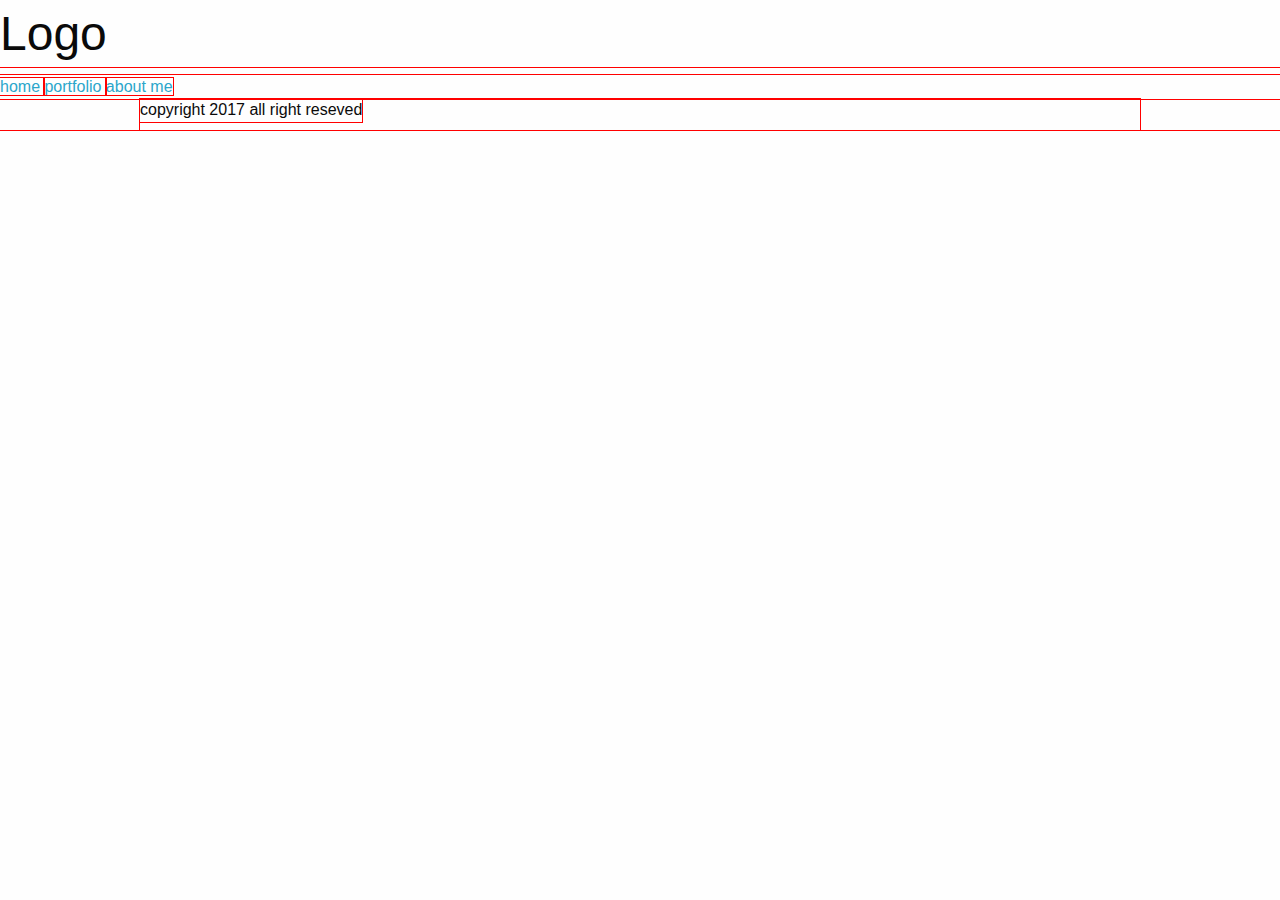
==== about.html @ a463ced1 "drop about and portfolio" ====
<!DOCTYPE html>
<html>
<head>
  <meta charset="utf-8">
    <meta name="viewport" content="width=device-width, initial-scale=1.0">
<title>jasmine hune - artist- about me</title>
<link rel="stylesheet" href="css/foundation.css">
<link rel="stylesheet" href="css/app.css">
</head>
<body>
<div class="wrapper">
<header class "row">
<h1>Logo</h1>
<nav>
   <a href="index.html"> home </a>
   <a href="portfolio.html"> portfolio </a>
   <a href="about.html"> about me </a>
 </nav>
  </header>
  
<footer class ="row">
<h6>copyright 2017 all right reseved</h6>
</footer>
</div>
<script src="js/vendor/jquery.js"></script>
   <script src="js/vendor/what-input.js"></script>
   <script src="js/vendor/foundation.js"></script>
   <script src="js/app.js"></script>
 </body>
</html>
---- css/app.css ----
/*this is my stylesheet for the homepage*/

*{outline:1px solid red;}
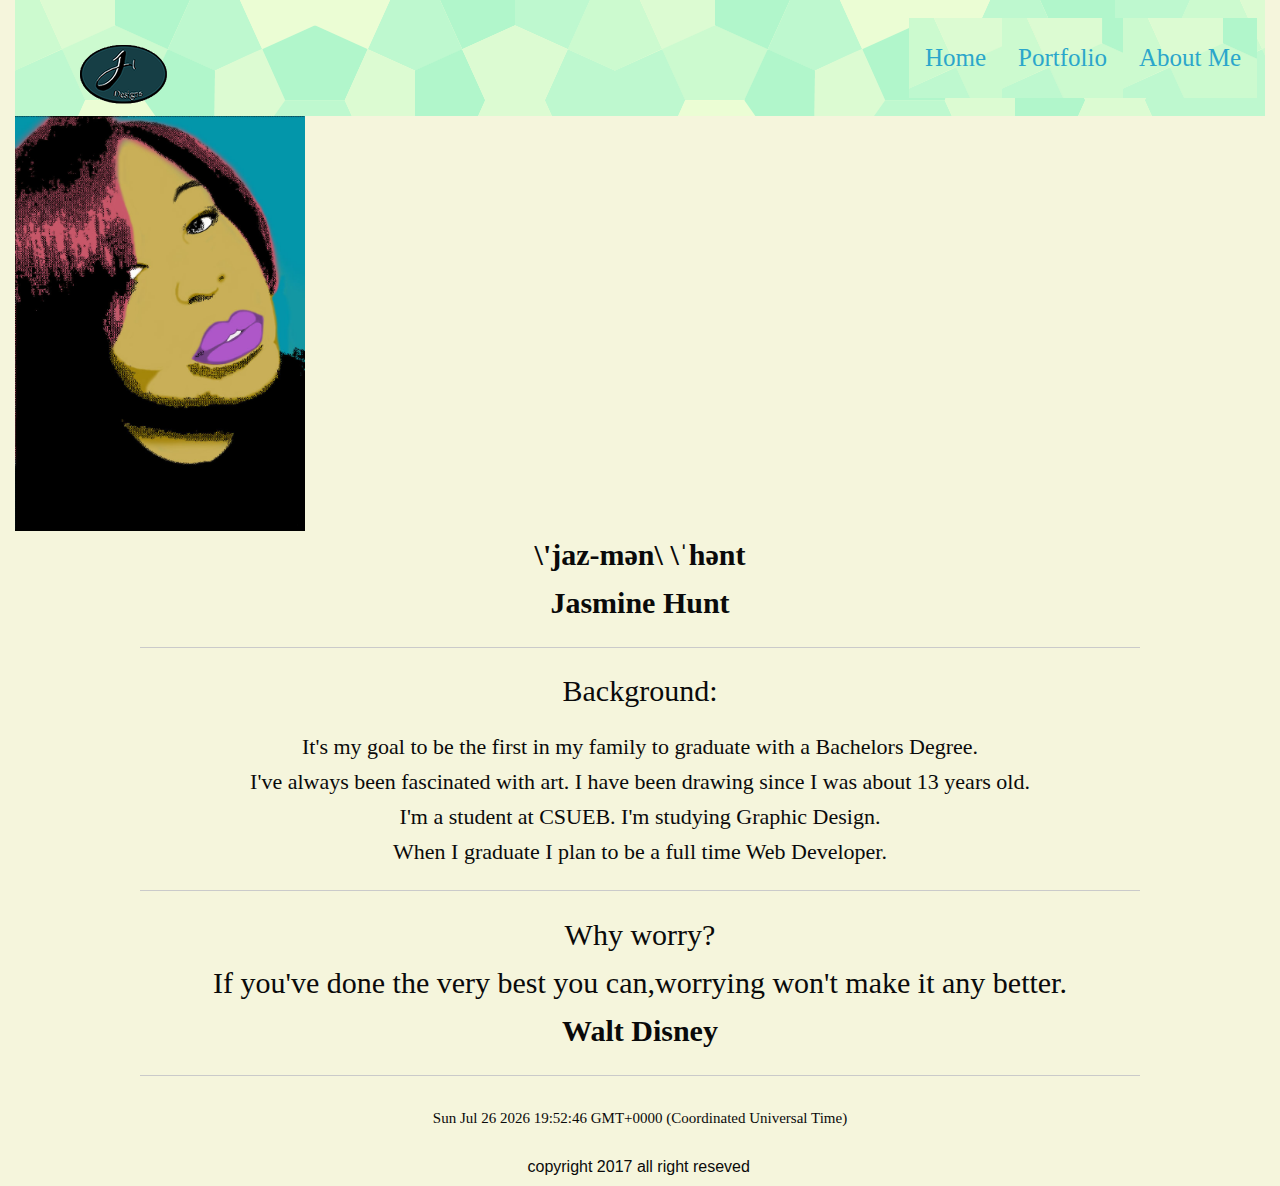
==== commit a1031069: "new index, about and portfolio" ====
--- a/about.html
+++ b/about.html
@@ -1,24 +1,67 @@
-<!DOCTYPE html>
 <html>
 <head>
   <meta charset="utf-8">
     <meta name="viewport" content="width=device-width, initial-scale=1.0">
-<title>jasmine hune - artist- about me</title>
 <link rel="stylesheet" href="css/foundation.css">
 <link rel="stylesheet" href="css/app.css">
+<link rel="stylesheet" href="css/main.css">
 </head>
 <body>
-<div class="wrapper">
-<header class "row">
-<h1>Logo</h1>
-<nav>
-   <a href="index.html"> home </a>
-   <a href="portfolio.html"> portfolio </a>
-   <a href="about.html"> about me </a>
- </nav>
-  </header>
-  
-<footer class ="row">
+    <!--Navigation------------------------>
+    <section class="large-12 columns">
+    <nav class="top-bar">
+      <div class="top-bar-left">
+        <div class="logo">
+          <img src="images/jhlogo1.png">
+        </div>
+      </div>
+        <div class="top-bar-right">
+          <ul class="menu">
+            <li><a href="index.html"> Home </a><li>
+            <li><a href="portfolio.html"> Portfolio </a></li>
+            <li><a href="about.html"> About Me </a></li>
+          </ul>
+    </nav>
+    </section>
+  <!--Content------------------------>
+  <section class="small-3 columns">
+      <figure id="image">
+      <img src="images/image1ed.jpg" alt="Jasmine">
+      </figure>
+    </section>
+    <div id="content">
+    <section class="small-12 columns">
+      <p><strong>
+        \'jaz-mən\ \ˈhənt<br  />Jasmine Hunt</strong><br  /><p><hr>
+        Background:<p>
+      </section>
+      <section class="large-12 columns">
+      <div id="background">
+        <p>
+          It's my goal to be the first in my family to graduate with a Bachelors Degree.
+          <br  />I've always been fascinated with art. I have been drawing since I was about 13 years old.
+          <br  />I'm a student at CSUEB. I'm studying Graphic Design.<br  />
+          When I graduate I plan to be a full time Web Developer.</p><hr>
+        </div>
+    </section>
+    <section class="large-12 columns">
+      <div id="quote">
+        <p>Why worry?<br  />If you've done the very best you can,worrying won't make it any better.
+        <br  /><strong>Walt Disney</strong></p>
+      </div>
+    </section>
+    <hr>
+<!--Footer Section------------------------>
+<div class="date">
+<section class="large-12 columns">
+  <p id="demo"></p>
+  <script>
+  document.getElementById("demo").innerHTML = Date();
+  </script>
+</section>
+</div>
+<footer class="row small-8 medium-8 large-4">
+  <div class="wrap">
 <h6>copyright 2017 all right reseved</h6>
 </footer>
 </div>
--- a/css/app.css
+++ b/css/app.css
@@ -1,3 +1,50 @@
 /*this is my stylesheet for the homepage*/
+/* header styles*/
+/* main body styles*/
+/* footer styles*/
+/*-------General ------------*/
 
-*{outline:1px solid red;}
+.wrap{
+  width: 90%;
+  margin: 0 20px;
+}
+/*----Navigation-----*/
+.site-logo{
+  color:white;
+}
+
+.top-bar{
+  background-color: #78D8CD;
+}
+.top-bar-left{
+  padding:25px 50px;
+}
+
+.nav-desktop{
+  height: 80px;
+  padding:0;
+  background-color: transparent;
+}
+.nav-desktop .menu-desktop {
+  line-height: 80 px;
+  background-color: transparent;
+}
+
+
+.menu > li > a {
+  display: inline-block;
+  line-height: 80px;
+  padding-top: 0;
+  padding-bottom: 0;
+
+}
+
+/*---Body-----------------------------------*/
+.body{
+  background-color: #78D8CD;
+}
+
+@media (max-width:639 px){
+  nav {
+    display:none;}
+  }
--- a/css/main.css
+++ b/css/main.css
@@ -0,0 +1,54 @@
+/*this is my stylesheet for the homepage*/
+/* header styles*/
+/* main body styles*/
+/* footer styles*/
+/*-------General ------------*/
+
+
+/*----Navigation-----*/
+
+.top-bar{
+  background-color: #78D8CD;
+  background-image: url(../images/congruent_pentagon.png)
+}
+
+.nav-desktop{
+  background-color: transparent;
+      font-family: 'Italiana', serif;
+}
+.logo{height: 50px;
+width: 100px;}
+
+.menu > li > a {
+  display: inline-block;
+  background-color: #78D8CD;
+  background-image: url(../images/congruent_pentagon.png);
+      font-family: 'Italiana', serif;
+      font-size: 25px;
+}
+
+/*---Body-----------------------------------*/
+body{background-color: beige;
+background-image:url(../images/imageed1.jpg);
+
+
+@media (max-width:639 px){
+  nav {
+    display:none;}
+  }
+  #demo{
+    font-family: 'Italiana', serif;
+    font-size: 15px;
+    padding: 10px 310px;
+  }
+}
+#background{
+  text-align: center;
+  font-size: 22px;
+  font-family: 'Italiana', serif;
+}
+#content{
+  text-align: center;
+  font-size: 30px;
+  font-family: 'Italiana', serif;
+}
